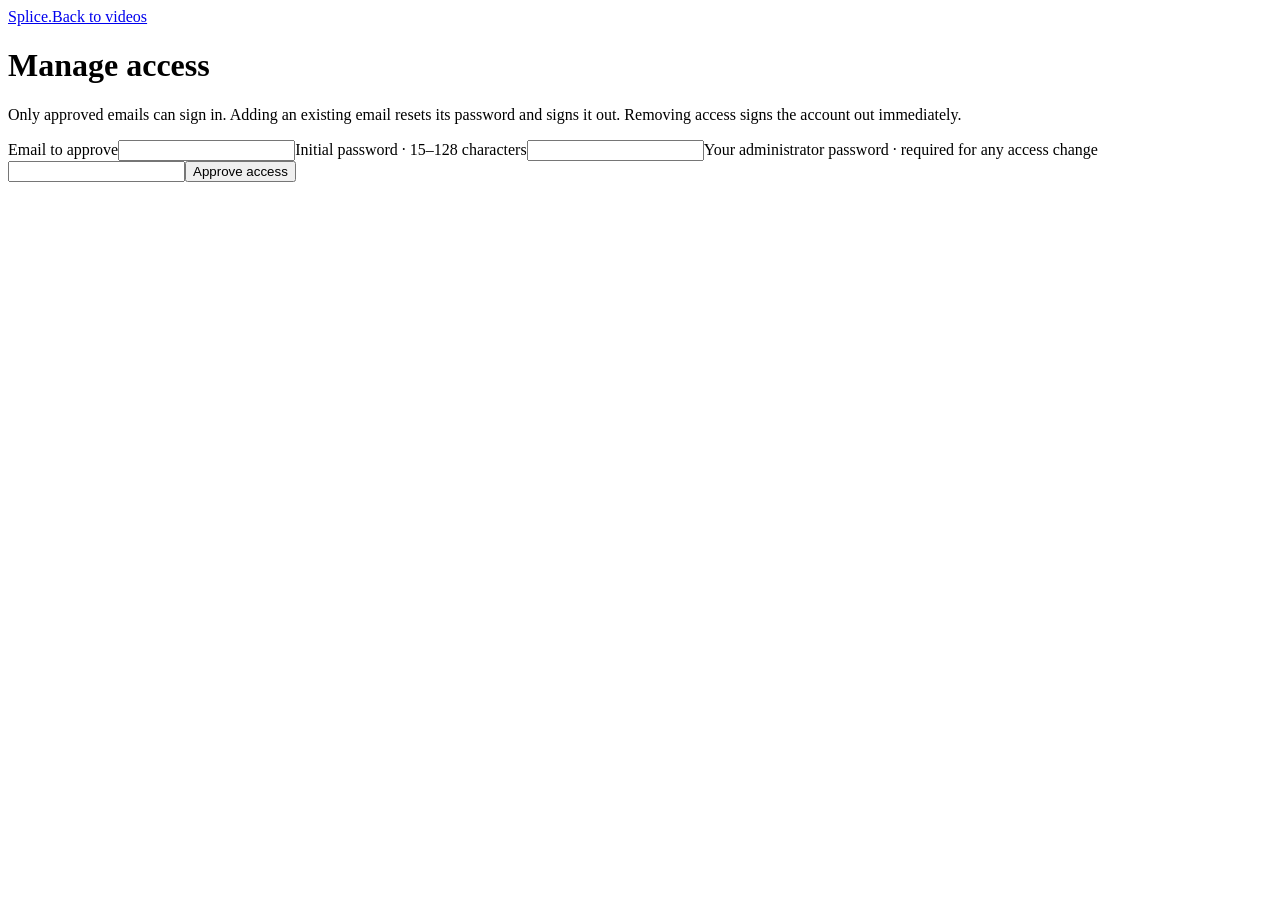
==== static/admin.html @ 3eb460d3 "fix: auth recent videos, single New Video gate, original playback, scene detect" ====
<!doctype html>
<html lang="en-GB"><head><meta charset="utf-8"><meta name="viewport" content="width=device-width, initial-scale=1"><meta name="color-scheme" content="light"><title>Manage access — Splice</title><link rel="stylesheet" href="__BASE__/static/styles.css"><script src="__BASE__/static/admin.js" defer></script></head>
<body data-base-path="__BASE__"><header class="top-bar"><a class="wordmark text-button" href="__BASE__/">Splice.</a><a class="text-button" href="__BASE__/">Back to videos</a></header><main class="auth-page admin-page"><h1>Manage access</h1><p>Only approved emails can sign in. Adding an existing email resets its password and signs it out. Removing access signs the account out immediately.</p><div id="users" aria-label="Approved accounts"></div><form id="access-form"><label for="email">Email to approve</label><input id="email" type="email" autocomplete="off" required maxlength="254"><label for="initial-password">Initial password · 15–128 characters</label><input id="initial-password" type="password" autocomplete="new-password" minlength="15" maxlength="128" required><label for="admin-password">Your administrator password · required for any access change</label><input id="admin-password" type="password" autocomplete="current-password" maxlength="128" required><button class="primary-button" type="submit">Approve access</button></form><p id="admin-status" role="status" hidden></p></main></body></html>
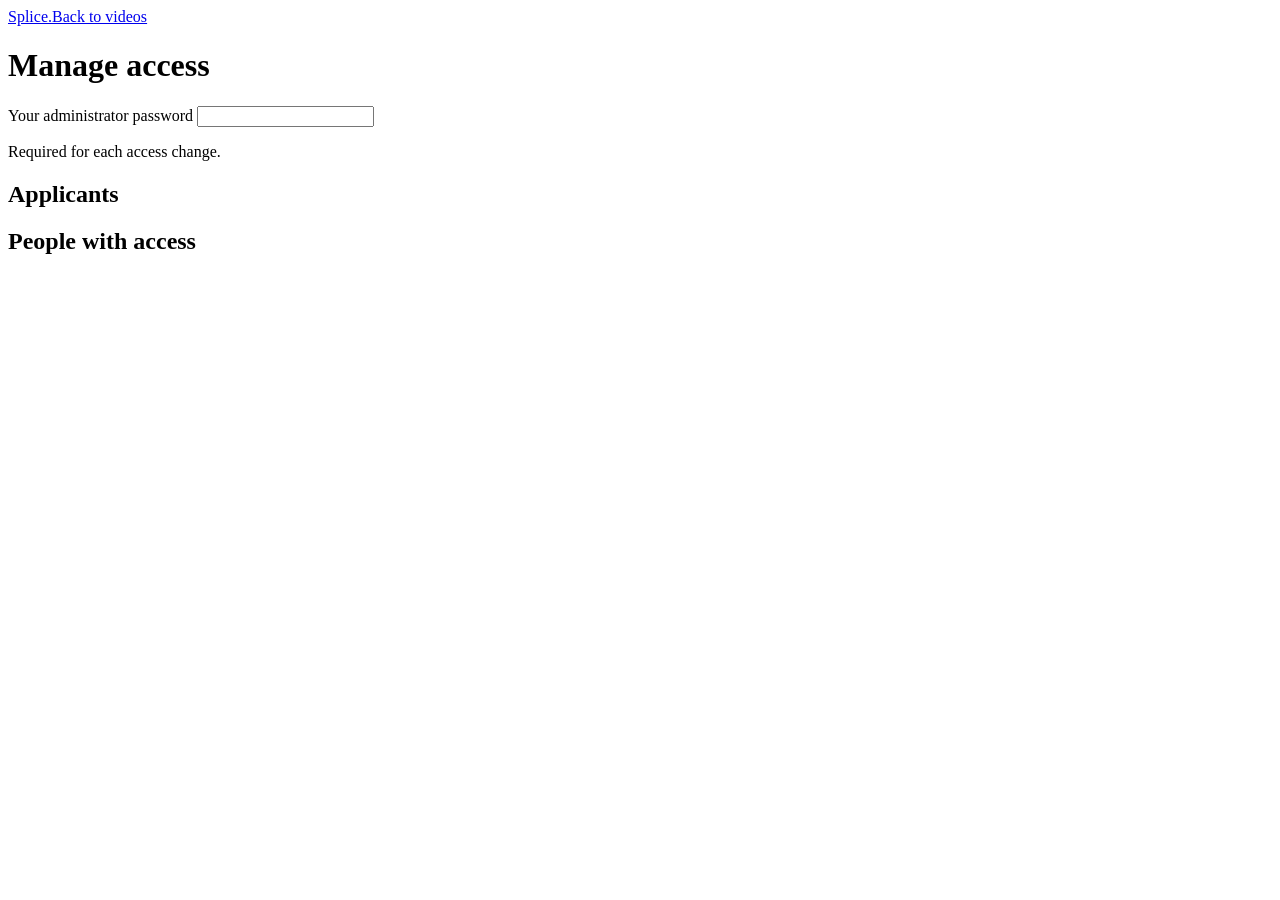
==== commit 871a4a7e: "feat: add pending signup and admin acceptance; simplify video UI" ====
--- a/static/admin.html
+++ b/static/admin.html
@@ -1,3 +1,16 @@
 <!doctype html>
-<html lang="en-GB"><head><meta charset="utf-8"><meta name="viewport" content="width=device-width, initial-scale=1"><meta name="color-scheme" content="light"><title>Manage access — Splice</title><link rel="stylesheet" href="__BASE__/static/styles.css"><script src="__BASE__/static/admin.js" defer></script></head>
-<body data-base-path="__BASE__"><header class="top-bar"><a class="wordmark text-button" href="__BASE__/">Splice.</a><a class="text-button" href="__BASE__/">Back to videos</a></header><main class="auth-page admin-page"><h1>Manage access</h1><p>Only approved emails can sign in. Adding an existing email resets its password and signs it out. Removing access signs the account out immediately.</p><div id="users" aria-label="Approved accounts"></div><form id="access-form"><label for="email">Email to approve</label><input id="email" type="email" autocomplete="off" required maxlength="254"><label for="initial-password">Initial password · 15–128 characters</label><input id="initial-password" type="password" autocomplete="new-password" minlength="15" maxlength="128" required><label for="admin-password">Your administrator password · required for any access change</label><input id="admin-password" type="password" autocomplete="current-password" maxlength="128" required><button class="primary-button" type="submit">Approve access</button></form><p id="admin-status" role="status" hidden></p></main></body></html>
+<html lang="en-GB">
+<head><meta charset="utf-8"><meta name="viewport" content="width=device-width, initial-scale=1"><meta name="color-scheme" content="light"><title>Manage access — Splice</title><link rel="stylesheet" href="__BASE__/static/styles.css"><script src="__BASE__/static/admin.js" defer></script></head>
+<body data-base-path="__BASE__">
+  <header class="top-bar"><a class="wordmark text-button" href="__BASE__/">Splice.</a><a class="text-button" href="__BASE__/">Back to videos</a></header>
+  <main class="auth-page admin-page">
+    <h1>Manage access</h1>
+    <label for="admin-password">Your administrator password</label>
+    <input id="admin-password" type="password" autocomplete="current-password" maxlength="128" aria-describedby="reauth-note" required>
+    <p id="reauth-note">Required for each access change.</p>
+    <p id="admin-status" role="status" hidden></p>
+    <section class="access-section" aria-labelledby="applicants-title"><h2 id="applicants-title">Applicants</h2><div id="applicants"></div></section>
+    <section class="access-section" aria-labelledby="users-title"><h2 id="users-title">People with access</h2><div id="users"></div></section>
+  </main>
+</body>
+</html>
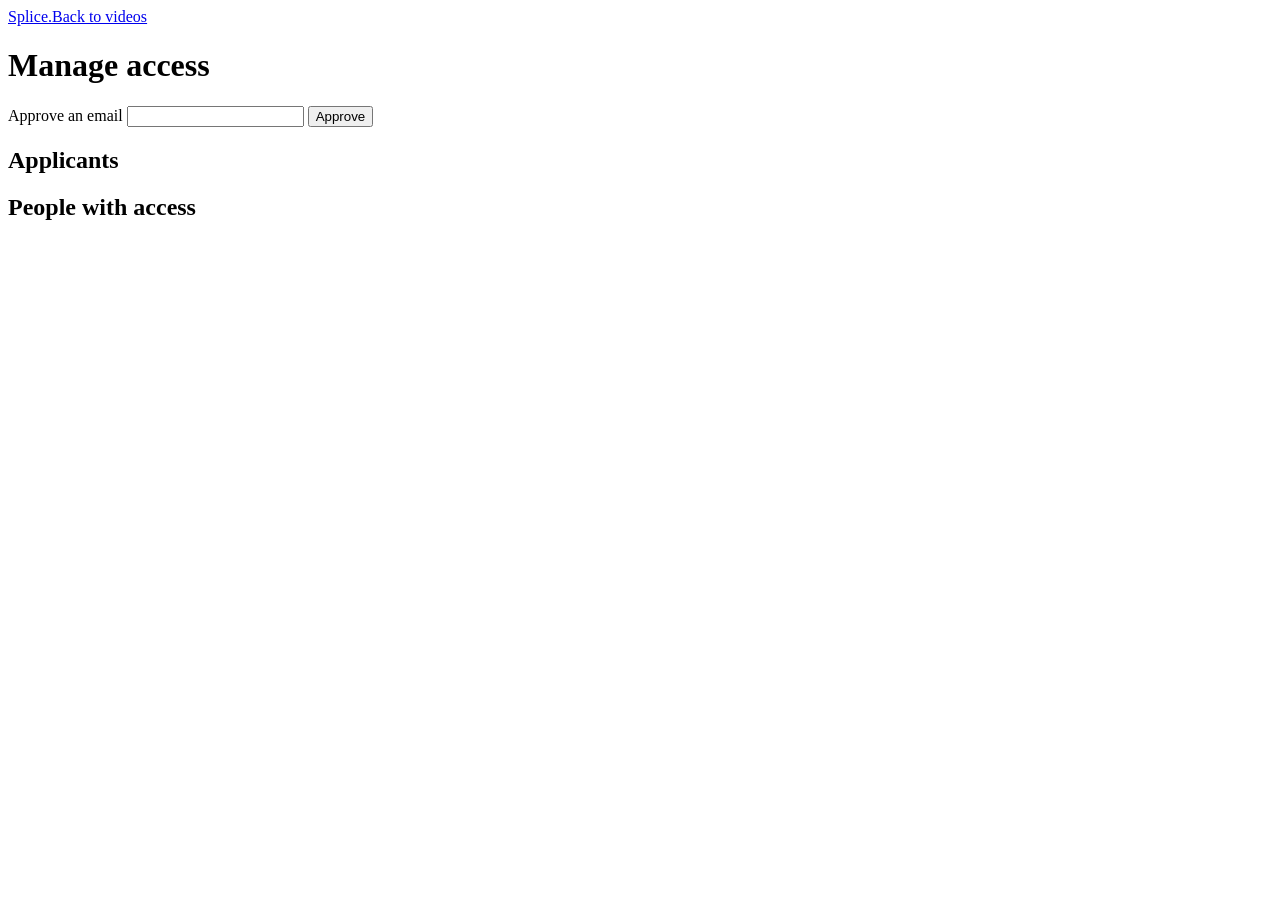
==== commit 84bf2102: "feat: replace password auth with email-only access approval" ====
--- a/static/admin.html
+++ b/static/admin.html
@@ -5,9 +5,11 @@
   <header class="top-bar"><a class="wordmark text-button" href="__BASE__/">Splice.</a><a class="text-button" href="__BASE__/">Back to videos</a></header>
   <main class="auth-page admin-page">
     <h1>Manage access</h1>
-    <label for="admin-password">Your administrator password</label>
-    <input id="admin-password" type="password" autocomplete="current-password" maxlength="128" aria-describedby="reauth-note" required>
-    <p id="reauth-note">Required for each access change.</p>
+    <form id="approve-form">
+      <label for="access-email">Approve an email</label>
+      <input id="access-email" type="email" autocomplete="off" maxlength="254" required>
+      <button id="approve-email" class="primary-button" type="submit">Approve</button>
+    </form>
     <p id="admin-status" role="status" hidden></p>
     <section class="access-section" aria-labelledby="applicants-title"><h2 id="applicants-title">Applicants</h2><div id="applicants"></div></section>
     <section class="access-section" aria-labelledby="users-title"><h2 id="users-title">People with access</h2><div id="users"></div></section>
